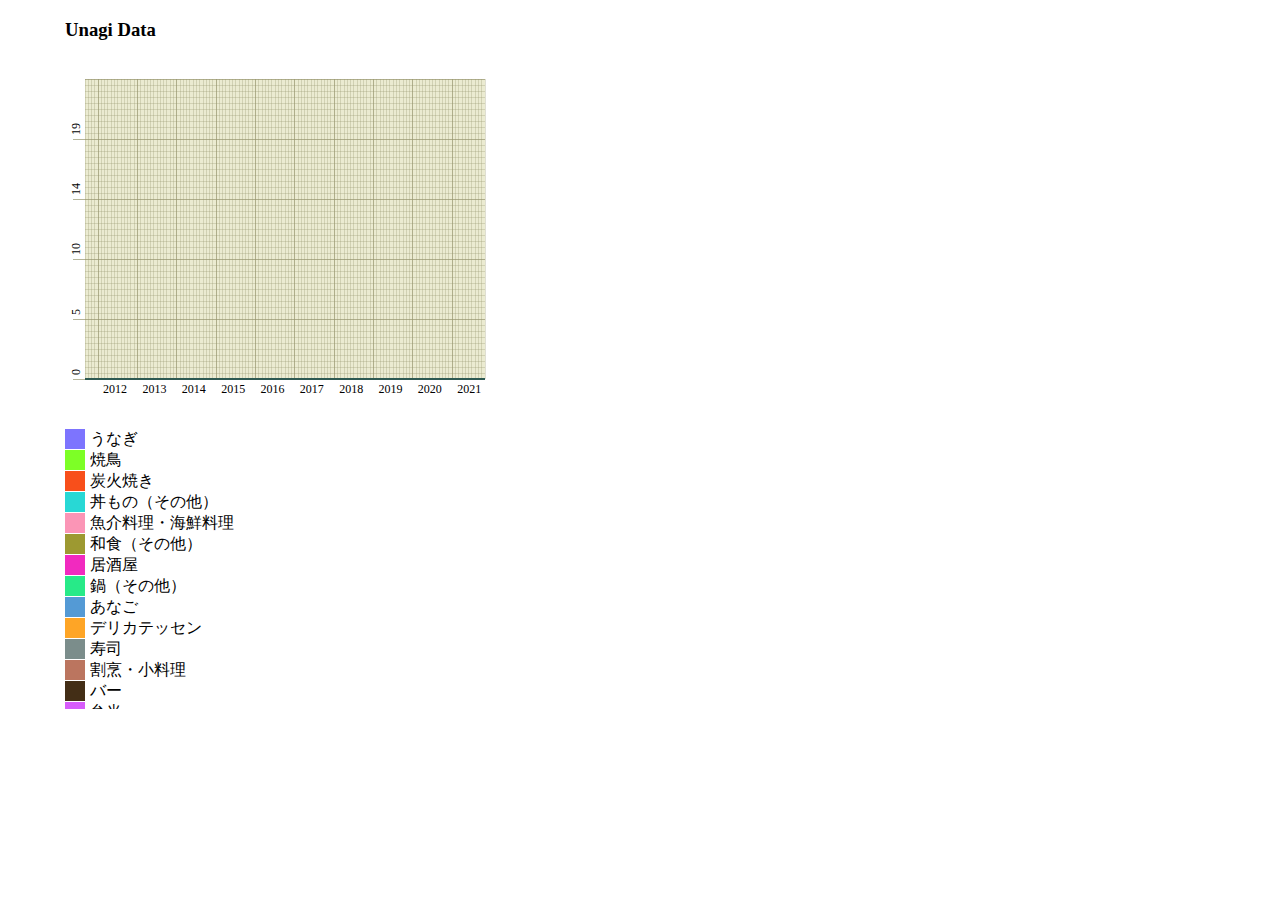
==== line_graph/index.html @ 62ab78a8 "折れ線グラフが書けるようになりました." ====
<!DOCTYPE html>
<meta charset="utf-8">
<link href='style.css' rel='stylesheet' type='text/css'>
<body>
<div id="contentDiv"></div>
<script src="../data_analysis/unagi.js"></script>
<script src="../d3.js"></script>

<script>
function distQuant(data, id){

    var choice_legend = {}
    for(var i = 0; i < data.genre_num; i++) {
        choice_legend[i] = false;
    }
    var true_num = 0;
    var legends = [];
    for(var i = 0; i < data.genre_num; i++) {
        legends.push(data.genre[i]);
    }

	function getPoints(_, i){		return _.map(function(d,j){ return {x:j, y:0};});	}
	/* function to return 0 for all attributes except k-th attribute.*/
    function getPointsZeroMulti(_, i) {return _.map(function(d,j){ return {x:j, y:(choice_legend[i] ? d[i] : 0 )};});	}
	function toComma(x) {    return x.toString().replace(/\B(?=(\d{3})+(?!\d))/g, ","); }
		
	var width=400, height=300, margin=20;
	var colors = ["#7D74FE","#7DFF26","#F84F1B","#28D8D5","#FB95B6","#9D9931","#F12ABF","#27EA88","#549AD5","#FEA526","#7B8D8B","#BB755F","#432E16",
"#D75CFB","#44E337","#51EBE3","#ED3D24","#4069AE","#E1CC72","#E33E88","#D8A3B3","#428B50","#66F3A3","#E28A2A","#B2594D","#609297","#E8F03F","#3D2241",
"#954EB3","#6A771C","#58AE2E","#75C5E9","#BBEB85","#A7DAB9","#6578E6","#932C5F","#865A26","#CC78B9","#2E5A52","#8C9D79","#9F6270","#6D3377","#551927","#DE8D5A",
"#E3DEA8","#C3C9DB","#3A5870","#CD3B4F","#E476E3","#DCAB94","#33386D","#4DA284","#817AA5","#8D8384","#624F49","#8E211F","#9E785B","#355C22","#D4ADDE",
"#A98229","#E88B87","#28282D","#253719","#BD89E1","#EB33D8","#6D311F","#DF45AA","#E86723","#6CE5BC","#765175","#942C42","#986CEB","#8CC488","#8395E3",
"#D96F98","#9E2F83","#CFCBB8","#4AB9B7","#E7AC2C","#E96D59","#929752","#5E54A9","#CCBA3F","#BD3CB8","#408A2C","#8AE32E","#5E5621","#ADD837","#BE3221","#8DA12E",
"#3BC58B","#6EE259","#52D170","#D2A867","#5C9CCD","#DB6472","#B9E8E0","#CDE067","#9C5615","#536C4F","#A74725","#CBD88A","#DF3066","#E9D235","#EE404C","#7DB362",
"#B1EDA3","#71D2E1","#A954DC","#91DF6E","#CB6429","#D64ADC"];

	var min_date_list = data.min_date.split("-");
	var max_date_list = data.max_date.split("-");
	dateMin = Number(min_date_list[0]) + 1/12*(Number(min_date_list[1])-1);
	dateMax = Number(max_date_list[0]) + 1/12*(Number(max_date_list[1])-1);
	
	function draw(type){
		var maxT = d3.max(data[type].map(function(d){ return d3.sum(d); }));
		
		function tW(d){ return x(d); }
		function tH(d){ return y(d*maxT/50); }
		
		var svg =d3.select("#"+id).select("."+type);
		
		//x and y axis maps.
		var x = d3.scaleLinear().domain([0, data[type].length - 1]).range([0, width]);
		var y = d3.scaleLinear().domain([0, maxT]).range([height, 0]);
		
		//draw yellow background for graph.
		svg.append("rect").attr("x",0).attr("y",0).attr("width",width).attr("height",height).style("fill","rgb(235,235,209)");
		
		// draw vertical lines of the grid.
		svg.selectAll(".vlines").data(d3.range(data.dist.length)).enter().append("line").attr("class","vlines")
			.attr("x1",tW).attr("y1",0)
			.attr("x2", tW).attr("y2",function(d,i){ return  (Number(min_date_list[1]) + d) % 12 == 1 && (Number(min_date_list[1]) + d) % 12 != 1? height+12: height;});
		
		//draw horizontal lines of the grid.
		svg.selectAll(".hlines").data(d3.range(51)).enter().append("line").attr("class","hlines")
			.attr("x1",function(d,i){ return d%10 ==0 && d!= 50? -12: 0;})
			.attr("y1",tH).attr("x2", width).attr("y2",tH);
			
		// make every 10th line in the grid darker.	
		svg.selectAll(".hlines").filter(function(d){ return d%10==0}).style("stroke-opacity",0.7);
		svg.selectAll(".vlines").filter(function(d){ return (Number(min_date_list[1]) + d) % 12 == 1}).style("stroke-opacity",0.7);
		
		function getHLabel(d,i){
			if(type=="dist"){ // for distribution graph use the min and max to get the 5 label values.
				var r= dateMin +d*(1/12); 
				var year = Math.trunc(r);
				var day = Math.trunc((r - year)/(1/12));
				return year;
			}else{ // for quantile graph, use label 20, 40, 60, and 80.
				return (i*20)+' %';
			}	
		}
		
		function getVLabel(d,i){
			if(type=="dist"){ // for dist use the maximum for sum of frequencies and divide it into 5 pieces.
				return Math.round(maxT*i/5);
			}else{ // for quantile graph, use percentages in increments of 20%.
				return (i*20)+' %';
			}	
		}
		// add horizontal axis labels
		svg.append("g").attr("class","hlabels")
			.selectAll("text").data(d3.range(data.dist.length).filter(function(d){ return (Number(min_date_list[1]) + d) % 12 == 1;})).enter().append("text")
			.text(getHLabel).attr("x",function(d,i){ return tW(d)+5;}).attr("y",height+14);	
			
		// add vertical axes labels.
		svg.append("g").attr("class","vlabels")
			.selectAll("text").data(d3.range(41).filter(function(d){ return d%10==0 })).enter().append("text")
			.attr("transform",function(d,i){ return "translate(-10,"+(tH(d)-14)+")rotate(-90)";})
			.text(getVLabel).attr("x",-10).attr("y",function(d){ return 5;});	
		
		var graph_line = d3.line().x(function(d) { return x(d.x); })
			.y(function(d) { return y(d.y); });

		dataset = data.genre.map(function(d,i){ return getPoints(data[type], i);});

		svg.selectAll("path").data(dataset).enter()
			.append("path").attr("d", graph_line).attr("stroke-width", 2)
			.attr("stroke", function(d,i) {return colors[i]; }).attr("fill", "none");

			
	}
	
	function transitionDefault(type){
		var maxT = d3.max(data[type].map(function(d){ return d3.sum(d); }));
		
		function tW(d){ return x(d); }
		function tH(d){ return y(d*maxT/50); }

		var x = d3.scaleLinear().domain([0, data[type].length - 1]).range([0, width]);
		var y = d3.scaleLinear().domain([0, maxT]).range([height, 0]);


		// transition the lines, areas, and labels.
		var svg = d3.select("#"+id).select("."+type);	

		var graph_line = d3.line().x(function(d) { return x(d.x); })
			.y(function(d) { return y(d.y); });

		dataset = data.genre.map(function(d,i){ return getPoints(data[type], i);});


		svg.selectAll("path")
			.data(dataset)
			.transition().duration(500)
			.attr("d", graph_line);// .attr("fill", "none");

		svg.selectAll(".vlines").transition().duration(500).attr("x1",tW).attr("x2", tW);			
		svg.selectAll(".hlines").transition().duration(500).attr("y1",tH).attr("y2",tH);			
		svg.selectAll(".vlabels").selectAll("text").transition().duration(500)
			.attr("transform",function(d,i){ return "translate(-10,"+(tH(d)-14)+")rotate(-90)";});	
			
	}


    function transitionClick(type){
        if (true_num == 0) {
            transitionDefault("dist");
            return;
        }
		var maxT = d3.max(data[type].map(function(d){ return d3.sum(d); }));
		var max  = d3.max(data[type].map(function(d){ 
            var sum_choice = 0;
            for (var i = 0; i < data.genre_num; i++) {
                if (choice_legend[i]) {
                    sum_choice += d[i];
                }
            }
            return sum_choice; 
        }));
		
		var x = d3.scaleLinear().domain([0, data[type].length - 1]).range([0, width]);
		var y = d3.scaleLinear().domain([0, max]).range([height, 0]);
		
		function tW(d){ return x(d); }
		function tH(d){ return y(d*maxT/50); }

		var svg = d3.select("#"+id).select("."+type);
		//transition all the lines, labels, and areas.
		var graph_line = d3.line().x(function(d) { return x(d.x); })
			.y(function(d) { return y(d.y); });

		dataset = data.genre.map(function(d,i){ return getPointsZeroMulti(data[type], i);});


		svg.selectAll("path")
			.data(dataset)
			.transition().duration(500)
			.attr("d", graph_line).attr("fill", "none");

			
		svg.selectAll(".vlines").transition().duration(500).attr("x1",tW).attr("x2", tW);			
		svg.selectAll(".hlines").transition().duration(500).attr("y1",tH).attr("y2",tH);						
		svg.selectAll(".vlabels").selectAll("text").transition().duration(500)
			.attr("transform",function(d,i){ return "translate(-10,"+(tH(d)-14)+")rotate(-90)";});	
		
	}

	// add title.
	d3.select("#"+id).append("h3").text(data.title);
	
	// add svg and set attributes for distribution.
	d3.select("#"+id).append("svg").attr("width",width+2*margin).attr("height",height+2*margin)
		.append("g").attr("transform","translate("+margin+","+margin+")").attr("class","dist");
		
	//add svg and set attributes for quantil.
	d3.select("#"+id).append("svg").attr("width",width+2*margin).attr("height",height+2*margin)
		.append("g").attr("transform","translate("+margin+","+margin+")").attr("class","quant");
	
	// Draw the two graphs.
	draw("dist");
	// draw("quant");			
		
	// draw legends.
	var legRow = d3.select("#"+id).append("div").attr("class","legend")
		.append("table").selectAll("tr").data(data.genre).enter().append("tr").append("td");
	legRow.append("div").style("background",function(d,i){ return colors[i];})
		.on("click", function(event, d) {
			var index = legends.indexOf(d);
            if (choice_legend[index]) {
                choice_legend[index] = false;
                true_num--;
            }
            else {
                choice_legend[index] = true;
                true_num++;
            }
            legRow.style("background-color", function(d) {
				var index = legends.indexOf(d);
                if (choice_legend[index]) {
                    return "skyblue";
                }
                return "white";
            });	
			transitionClick("dist");
        });
		
	legRow.append("span").text(function(d){ return d;})
		.on("click", function(event, d) {
			var index = legends.indexOf(d);
            if (choice_legend[index]) {
                choice_legend[index] = false;
                true_num--;
            }
            else {
                choice_legend[index] = true;
                true_num++;
            }
            legRow.style("background-color", function(d) {
				var index = legends.indexOf(d);
                if (choice_legend[index]) {
                    return "skyblue";
                }
                return "white";
            });	
			transitionClick("dist");
        });
}

function drawAll(data, id){

	var seg = d3.select("#"+id).selectAll("div").data(d3.range(data.length)).enter()
		.append("div").attr("id",function(d,i){ return "segment"+i;}).attr("class","shopdatadiv");
		
	d3.range(data.length).forEach(function(d,i){distQuant(data[i], "segment"+i );});
}
drawAll(ShopData, "contentDiv");

</script>
---- line_graph/style.css ----
path{
	fill-opacity:0.8;
	/* stroke-opacity:1; */
}
.vlines, .hlines{
	stroke:rgb(150,148,109);
	shape-rendering:crispEdges;
	stroke-width:1px;
	stroke-opacity:0.3;
}
.hlabels line, .vlabels line{
	stroke:rgb(150,148,109);
	shape-rendering:crispEdges;
	stroke-width:1px;
	stroke-opacity:0.7;
}
.hlabels text, .vlabels text{
	color:rgb(150,148,109);
	font-size:12px;
}
body{
	width:1150px;
	margin:10px auto;
}
svg{
	display:inline;
	float:left;
}
.legend{
	display:inline-block;
	margin:10px;
	margin-top:30px;
	margin-left:0;
	max-height:280px;
	min-width:190px;
	overflow:auto;
}
.legend table{
	border-collapse:collapse;
	border-spacing:0;
}
.legend tr, .legend td, .legend div{
	margin:0;
	padding:0;
}
.legend div{
	width:20px;
	height:20px;
	float: left;
}
.legend span{
	padding: 0 5px;
	margin:0
}
.legend tr:hover{
	background:silver;
}
.distquantdiv{
	clear:both;
	padding:10px;
	overflow:hidden;
	margin: 20px;
}
.distquantdiv h3{
	padding-left: 40px;
	margin-bottom:0;
}
.stat{
	font-size:12px;
}
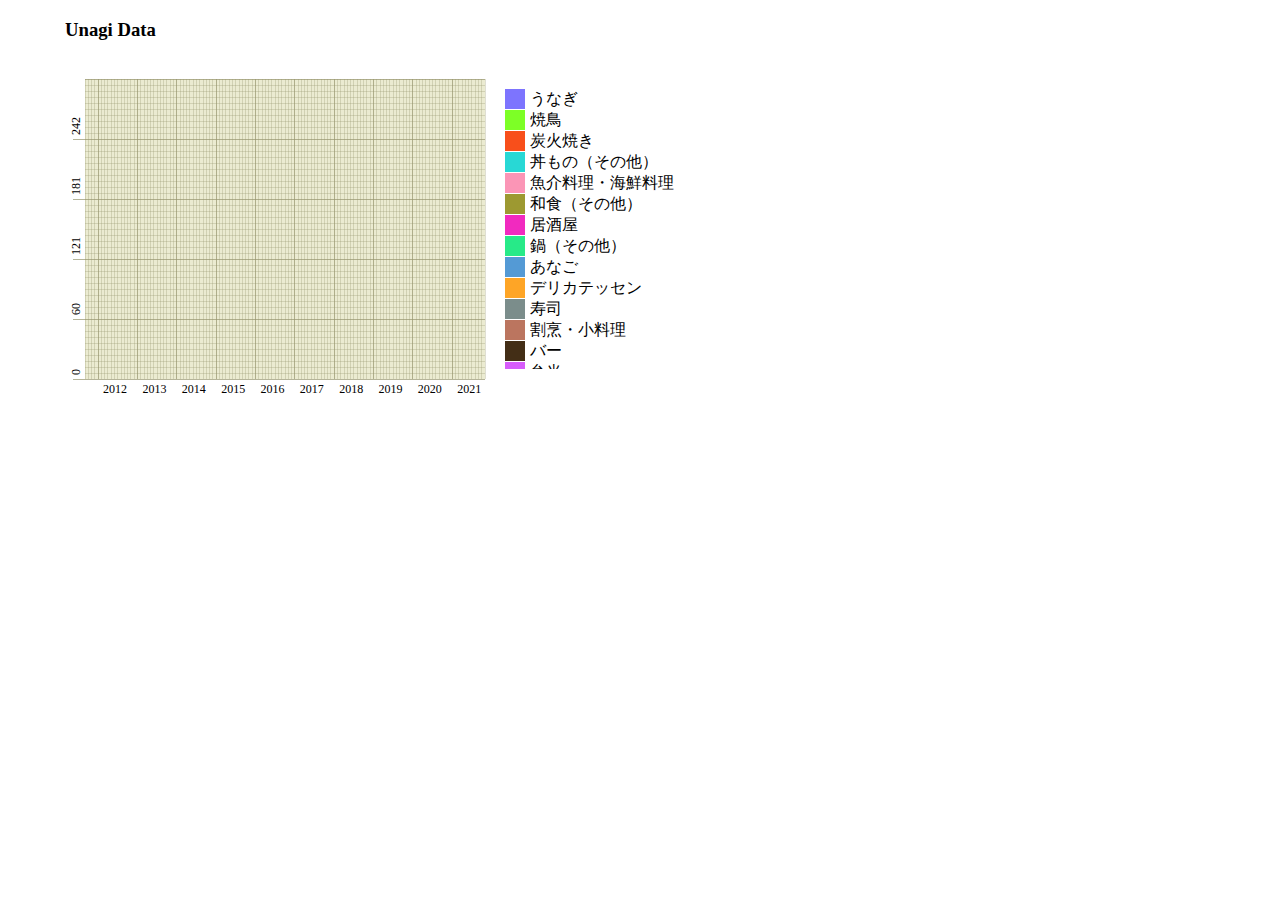
==== commit 807e4360: "line graph" ====
--- a/line_graph/index.html
+++ b/line_graph/index.html
@@ -3,7 +3,7 @@
 <link href='style.css' rel='stylesheet' type='text/css'>
 <body>
 <div id="contentDiv"></div>
-<script src="../data_analysis/unagi.js"></script>
+<script src="../data/data_graph/unagi_line.js"></script>
 <script src="../d3.js"></script>
 
 <script>
@@ -41,15 +41,16 @@
 	
 	function draw(type){
 		var maxT = d3.max(data[type].map(function(d){ return d3.sum(d); }));
+		var minT = d3.min(data[type].map(function(d){ return d3.sum(d); }));
 		
 		function tW(d){ return x(d); }
-		function tH(d){ return y(d*maxT/50); }
+		function tH(d){ return y(minT + d*(maxT-minT)/50); }
 		
 		var svg =d3.select("#"+id).select("."+type);
 		
 		//x and y axis maps.
 		var x = d3.scaleLinear().domain([0, data[type].length - 1]).range([0, width]);
-		var y = d3.scaleLinear().domain([0, maxT]).range([height, 0]);
+		var y = d3.scaleLinear().domain([minT, maxT]).range([height, 0]);
 		
 		//draw yellow background for graph.
 		svg.append("rect").attr("x",0).attr("y",0).attr("width",width).attr("height",height).style("fill","rgb(235,235,209)");
@@ -74,17 +75,13 @@
 				var year = Math.trunc(r);
 				var day = Math.trunc((r - year)/(1/12));
 				return year;
-			}else{ // for quantile graph, use label 20, 40, 60, and 80.
-				return (i*20)+' %';
-			}	
+			}
 		}
 		
 		function getVLabel(d,i){
 			if(type=="dist"){ // for dist use the maximum for sum of frequencies and divide it into 5 pieces.
 				return Math.round(maxT*i/5);
-			}else{ // for quantile graph, use percentages in increments of 20%.
-				return (i*20)+' %';
-			}	
+			}
 		}
 		// add horizontal axis labels
 		svg.append("g").attr("class","hlabels")
@@ -103,7 +100,12 @@
 		dataset = data.genre.map(function(d,i){ return getPoints(data[type], i);});
 
 		svg.selectAll("path").data(dataset).enter()
-			.append("path").attr("d", graph_line).attr("stroke-width", 2)
+			.append("path").attr("d", graph_line)
+			.attr("stroke-width", function(d,i) {
+				if (choice_legend[i]) {
+					return 2;
+				}
+				return 0;})
 			.attr("stroke", function(d,i) {return colors[i]; }).attr("fill", "none");
 
 			
@@ -111,12 +113,13 @@
 	
 	function transitionDefault(type){
 		var maxT = d3.max(data[type].map(function(d){ return d3.sum(d); }));
+		var minT = d3.min(data[type].map(function(d){ return d3.sum(d); }));
 		
 		function tW(d){ return x(d); }
-		function tH(d){ return y(d*maxT/50); }
+		function tH(d){ return y(minT + d*(maxT-minT)/50); }
 
 		var x = d3.scaleLinear().domain([0, data[type].length - 1]).range([0, width]);
-		var y = d3.scaleLinear().domain([0, maxT]).range([height, 0]);
+		var y = d3.scaleLinear().domain([minT, maxT]).range([height, 0]);
 
 
 		// transition the lines, areas, and labels.
@@ -131,7 +134,13 @@
 		svg.selectAll("path")
 			.data(dataset)
 			.transition().duration(500)
-			.attr("d", graph_line);// .attr("fill", "none");
+			.attr("d", graph_line)
+			.attr("stroke-width", function(d,i) {
+				if (choice_legend[i]) {
+					return 2;
+				}
+				return 0;
+			});// .attr("fill", "none");
 
 		svg.selectAll(".vlines").transition().duration(500).attr("x1",tW).attr("x2", tW);			
 		svg.selectAll(".hlines").transition().duration(500).attr("y1",tH).attr("y2",tH);			
@@ -147,21 +156,32 @@
             return;
         }
 		var maxT = d3.max(data[type].map(function(d){ return d3.sum(d); }));
+		var minT = d3.min(data[type].map(function(d){ return d3.sum(d); }));
 		var max  = d3.max(data[type].map(function(d){ 
-            var sum_choice = 0;
+            var max_choice = 0;
             for (var i = 0; i < data.genre_num; i++) {
                 if (choice_legend[i]) {
-                    sum_choice += d[i];
-                }
-            }
-            return sum_choice; 
+                    max_choice = max_choice < d[i] ? d[i] : max_choice;
+                }
+            }
+            return max_choice; 
         }));
+
+		var min  = d3.min(data[type].map(function(d){ 
+            var min_choice = 0;
+            for (var i = 0; i < data.genre_num; i++) {
+                if (choice_legend[i]) {
+                    min_choice = min_choice > d[i] ? d[i] : min_choice;;
+                }
+            }
+            return min_choice; 
+        }));
 		
 		var x = d3.scaleLinear().domain([0, data[type].length - 1]).range([0, width]);
-		var y = d3.scaleLinear().domain([0, max]).range([height, 0]);
+		var y = d3.scaleLinear().domain([min, max]).range([height, 0]);
 		
 		function tW(d){ return x(d); }
-		function tH(d){ return y(d*maxT/50); }
+		function tH(d){ return y(minT + d*(maxT-minT)/50); }
 
 		var svg = d3.select("#"+id).select("."+type);
 		//transition all the lines, labels, and areas.
@@ -174,7 +194,13 @@
 		svg.selectAll("path")
 			.data(dataset)
 			.transition().duration(500)
-			.attr("d", graph_line).attr("fill", "none");
+			.attr("d", graph_line).attr("fill", "none")
+			.attr("stroke-width", function(d,i) {
+				if (choice_legend[i]) {
+					return 2;
+				}
+				return 0;
+			});
 
 			
 		svg.selectAll(".vlines").transition().duration(500).attr("x1",tW).attr("x2", tW);			
@@ -191,13 +217,8 @@
 	d3.select("#"+id).append("svg").attr("width",width+2*margin).attr("height",height+2*margin)
 		.append("g").attr("transform","translate("+margin+","+margin+")").attr("class","dist");
 		
-	//add svg and set attributes for quantil.
-	d3.select("#"+id).append("svg").attr("width",width+2*margin).attr("height",height+2*margin)
-		.append("g").attr("transform","translate("+margin+","+margin+")").attr("class","quant");
-	
-	// Draw the two graphs.
-	draw("dist");
-	// draw("quant");			
+	// Draw the a graph.
+	draw("dist");			
 		
 	// draw legends.
 	var legRow = d3.select("#"+id).append("div").attr("class","legend")
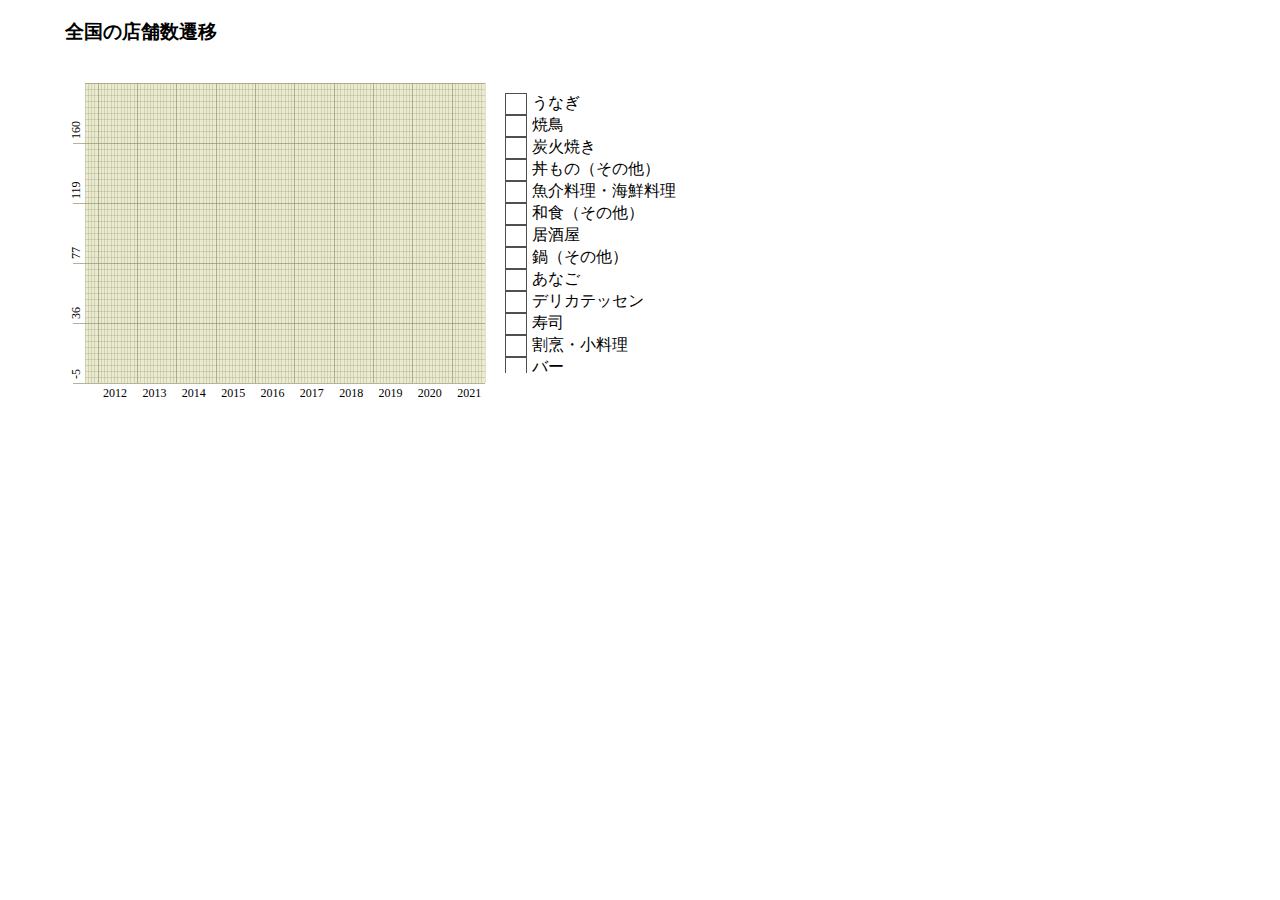
==== commit 7ede3e83: "都道府県ごとのグラフデータのフォーマット" ====
--- a/line_graph/index.html
+++ b/line_graph/index.html
@@ -4,275 +4,21 @@
 <body>
 <div id="contentDiv"></div>
 <script src="../data/data_graph/unagi_line.js"></script>
+<script src="./test_line_graph.js"></script>
 <script src="../d3.js"></script>
 
 <script>
-function distQuant(data, id){
 
-    var choice_legend = {}
-    for(var i = 0; i < data.genre_num; i++) {
-        choice_legend[i] = false;
-    }
-    var true_num = 0;
-    var legends = [];
-    for(var i = 0; i < data.genre_num; i++) {
-        legends.push(data.genre[i]);
-    }
-
-	function getPoints(_, i){		return _.map(function(d,j){ return {x:j, y:0};});	}
-	/* function to return 0 for all attributes except k-th attribute.*/
-    function getPointsZeroMulti(_, i) {return _.map(function(d,j){ return {x:j, y:(choice_legend[i] ? d[i] : 0 )};});	}
-	function toComma(x) {    return x.toString().replace(/\B(?=(\d{3})+(?!\d))/g, ","); }
-		
-	var width=400, height=300, margin=20;
-	var colors = ["#7D74FE","#7DFF26","#F84F1B","#28D8D5","#FB95B6","#9D9931","#F12ABF","#27EA88","#549AD5","#FEA526","#7B8D8B","#BB755F","#432E16",
-"#D75CFB","#44E337","#51EBE3","#ED3D24","#4069AE","#E1CC72","#E33E88","#D8A3B3","#428B50","#66F3A3","#E28A2A","#B2594D","#609297","#E8F03F","#3D2241",
-"#954EB3","#6A771C","#58AE2E","#75C5E9","#BBEB85","#A7DAB9","#6578E6","#932C5F","#865A26","#CC78B9","#2E5A52","#8C9D79","#9F6270","#6D3377","#551927","#DE8D5A",
-"#E3DEA8","#C3C9DB","#3A5870","#CD3B4F","#E476E3","#DCAB94","#33386D","#4DA284","#817AA5","#8D8384","#624F49","#8E211F","#9E785B","#355C22","#D4ADDE",
-"#A98229","#E88B87","#28282D","#253719","#BD89E1","#EB33D8","#6D311F","#DF45AA","#E86723","#6CE5BC","#765175","#942C42","#986CEB","#8CC488","#8395E3",
-"#D96F98","#9E2F83","#CFCBB8","#4AB9B7","#E7AC2C","#E96D59","#929752","#5E54A9","#CCBA3F","#BD3CB8","#408A2C","#8AE32E","#5E5621","#ADD837","#BE3221","#8DA12E",
-"#3BC58B","#6EE259","#52D170","#D2A867","#5C9CCD","#DB6472","#B9E8E0","#CDE067","#9C5615","#536C4F","#A74725","#CBD88A","#DF3066","#E9D235","#EE404C","#7DB362",
-"#B1EDA3","#71D2E1","#A954DC","#91DF6E","#CB6429","#D64ADC"];
-
-	var min_date_list = data.min_date.split("-");
-	var max_date_list = data.max_date.split("-");
-	dateMin = Number(min_date_list[0]) + 1/12*(Number(min_date_list[1])-1);
-	dateMax = Number(max_date_list[0]) + 1/12*(Number(max_date_list[1])-1);
-	
-	function draw(type){
-		var maxT = d3.max(data[type].map(function(d){ return d3.sum(d); }));
-		var minT = d3.min(data[type].map(function(d){ return d3.sum(d); }));
-		
-		function tW(d){ return x(d); }
-		function tH(d){ return y(minT + d*(maxT-minT)/50); }
-		
-		var svg =d3.select("#"+id).select("."+type);
-		
-		//x and y axis maps.
-		var x = d3.scaleLinear().domain([0, data[type].length - 1]).range([0, width]);
-		var y = d3.scaleLinear().domain([minT, maxT]).range([height, 0]);
-		
-		//draw yellow background for graph.
-		svg.append("rect").attr("x",0).attr("y",0).attr("width",width).attr("height",height).style("fill","rgb(235,235,209)");
-		
-		// draw vertical lines of the grid.
-		svg.selectAll(".vlines").data(d3.range(data.dist.length)).enter().append("line").attr("class","vlines")
-			.attr("x1",tW).attr("y1",0)
-			.attr("x2", tW).attr("y2",function(d,i){ return  (Number(min_date_list[1]) + d) % 12 == 1 && (Number(min_date_list[1]) + d) % 12 != 1? height+12: height;});
-		
-		//draw horizontal lines of the grid.
-		svg.selectAll(".hlines").data(d3.range(51)).enter().append("line").attr("class","hlines")
-			.attr("x1",function(d,i){ return d%10 ==0 && d!= 50? -12: 0;})
-			.attr("y1",tH).attr("x2", width).attr("y2",tH);
-			
-		// make every 10th line in the grid darker.	
-		svg.selectAll(".hlines").filter(function(d){ return d%10==0}).style("stroke-opacity",0.7);
-		svg.selectAll(".vlines").filter(function(d){ return (Number(min_date_list[1]) + d) % 12 == 1}).style("stroke-opacity",0.7);
-		
-		function getHLabel(d,i){
-			if(type=="dist"){ // for distribution graph use the min and max to get the 5 label values.
-				var r= dateMin +d*(1/12); 
-				var year = Math.trunc(r);
-				var day = Math.trunc((r - year)/(1/12));
-				return year;
-			}
-		}
-		
-		function getVLabel(d,i){
-			if(type=="dist"){ // for dist use the maximum for sum of frequencies and divide it into 5 pieces.
-				return Math.round(maxT*i/5);
-			}
-		}
-		// add horizontal axis labels
-		svg.append("g").attr("class","hlabels")
-			.selectAll("text").data(d3.range(data.dist.length).filter(function(d){ return (Number(min_date_list[1]) + d) % 12 == 1;})).enter().append("text")
-			.text(getHLabel).attr("x",function(d,i){ return tW(d)+5;}).attr("y",height+14);	
-			
-		// add vertical axes labels.
-		svg.append("g").attr("class","vlabels")
-			.selectAll("text").data(d3.range(41).filter(function(d){ return d%10==0 })).enter().append("text")
-			.attr("transform",function(d,i){ return "translate(-10,"+(tH(d)-14)+")rotate(-90)";})
-			.text(getVLabel).attr("x",-10).attr("y",function(d){ return 5;});	
-		
-		var graph_line = d3.line().x(function(d) { return x(d.x); })
-			.y(function(d) { return y(d.y); });
-
-		dataset = data.genre.map(function(d,i){ return getPoints(data[type], i);});
-
-		svg.selectAll("path").data(dataset).enter()
-			.append("path").attr("d", graph_line)
-			.attr("stroke-width", function(d,i) {
-				if (choice_legend[i]) {
-					return 2;
-				}
-				return 0;})
-			.attr("stroke", function(d,i) {return colors[i]; }).attr("fill", "none");
-
-			
-	}
-	
-	function transitionDefault(type){
-		var maxT = d3.max(data[type].map(function(d){ return d3.sum(d); }));
-		var minT = d3.min(data[type].map(function(d){ return d3.sum(d); }));
-		
-		function tW(d){ return x(d); }
-		function tH(d){ return y(minT + d*(maxT-minT)/50); }
-
-		var x = d3.scaleLinear().domain([0, data[type].length - 1]).range([0, width]);
-		var y = d3.scaleLinear().domain([minT, maxT]).range([height, 0]);
+// 選択されたジャンルを保持する辞書{index: true or false}
+var choice_genres = {};
+for(var i in ShopData[0].genre) {
+        choice_genres[i] = false;
+}
+var true_num = 0;
 
 
-		// transition the lines, areas, and labels.
-		var svg = d3.select("#"+id).select("."+type);	
-
-		var graph_line = d3.line().x(function(d) { return x(d.x); })
-			.y(function(d) { return y(d.y); });
-
-		dataset = data.genre.map(function(d,i){ return getPoints(data[type], i);});
-
-
-		svg.selectAll("path")
-			.data(dataset)
-			.transition().duration(500)
-			.attr("d", graph_line)
-			.attr("stroke-width", function(d,i) {
-				if (choice_legend[i]) {
-					return 2;
-				}
-				return 0;
-			});// .attr("fill", "none");
-
-		svg.selectAll(".vlines").transition().duration(500).attr("x1",tW).attr("x2", tW);			
-		svg.selectAll(".hlines").transition().duration(500).attr("y1",tH).attr("y2",tH);			
-		svg.selectAll(".vlabels").selectAll("text").transition().duration(500)
-			.attr("transform",function(d,i){ return "translate(-10,"+(tH(d)-14)+")rotate(-90)";});	
-			
-	}
-
-
-    function transitionClick(type){
-        if (true_num == 0) {
-            transitionDefault("dist");
-            return;
-        }
-		var maxT = d3.max(data[type].map(function(d){ return d3.sum(d); }));
-		var minT = d3.min(data[type].map(function(d){ return d3.sum(d); }));
-		var max  = d3.max(data[type].map(function(d){ 
-            var max_choice = 0;
-            for (var i = 0; i < data.genre_num; i++) {
-                if (choice_legend[i]) {
-                    max_choice = max_choice < d[i] ? d[i] : max_choice;
-                }
-            }
-            return max_choice; 
-        }));
-
-		var min  = d3.min(data[type].map(function(d){ 
-            var min_choice = 0;
-            for (var i = 0; i < data.genre_num; i++) {
-                if (choice_legend[i]) {
-                    min_choice = min_choice > d[i] ? d[i] : min_choice;;
-                }
-            }
-            return min_choice; 
-        }));
-		
-		var x = d3.scaleLinear().domain([0, data[type].length - 1]).range([0, width]);
-		var y = d3.scaleLinear().domain([min, max]).range([height, 0]);
-		
-		function tW(d){ return x(d); }
-		function tH(d){ return y(minT + d*(maxT-minT)/50); }
-
-		var svg = d3.select("#"+id).select("."+type);
-		//transition all the lines, labels, and areas.
-		var graph_line = d3.line().x(function(d) { return x(d.x); })
-			.y(function(d) { return y(d.y); });
-
-		dataset = data.genre.map(function(d,i){ return getPointsZeroMulti(data[type], i);});
-
-
-		svg.selectAll("path")
-			.data(dataset)
-			.transition().duration(500)
-			.attr("d", graph_line).attr("fill", "none")
-			.attr("stroke-width", function(d,i) {
-				if (choice_legend[i]) {
-					return 2;
-				}
-				return 0;
-			});
-
-			
-		svg.selectAll(".vlines").transition().duration(500).attr("x1",tW).attr("x2", tW);			
-		svg.selectAll(".hlines").transition().duration(500).attr("y1",tH).attr("y2",tH);						
-		svg.selectAll(".vlabels").selectAll("text").transition().duration(500)
-			.attr("transform",function(d,i){ return "translate(-10,"+(tH(d)-14)+")rotate(-90)";});	
-		
-	}
-
-	// add title.
-	d3.select("#"+id).append("h3").text(data.title);
-	
-	// add svg and set attributes for distribution.
-	d3.select("#"+id).append("svg").attr("width",width+2*margin).attr("height",height+2*margin)
-		.append("g").attr("transform","translate("+margin+","+margin+")").attr("class","dist");
-		
-	// Draw the a graph.
-	draw("dist");			
-		
-	// draw legends.
-	var legRow = d3.select("#"+id).append("div").attr("class","legend")
-		.append("table").selectAll("tr").data(data.genre).enter().append("tr").append("td");
-	legRow.append("div").style("background",function(d,i){ return colors[i];})
-		.on("click", function(event, d) {
-			var index = legends.indexOf(d);
-            if (choice_legend[index]) {
-                choice_legend[index] = false;
-                true_num--;
-            }
-            else {
-                choice_legend[index] = true;
-                true_num++;
-            }
-            legRow.style("background-color", function(d) {
-				var index = legends.indexOf(d);
-                if (choice_legend[index]) {
-                    return "skyblue";
-                }
-                return "white";
-            });	
-			transitionClick("dist");
-        });
-		
-	legRow.append("span").text(function(d){ return d;})
-		.on("click", function(event, d) {
-			var index = legends.indexOf(d);
-            if (choice_legend[index]) {
-                choice_legend[index] = false;
-                true_num--;
-            }
-            else {
-                choice_legend[index] = true;
-                true_num++;
-            }
-            legRow.style("background-color", function(d) {
-				var index = legends.indexOf(d);
-                if (choice_legend[index]) {
-                    return "skyblue";
-                }
-                return "white";
-            });	
-			transitionClick("dist");
-        });
-}
-
-function drawAll(data, id){
-
-	var seg = d3.select("#"+id).selectAll("div").data(d3.range(data.length)).enter()
-		.append("div").attr("id",function(d,i){ return "segment"+i;}).attr("class","shopdatadiv");
-		
-	d3.range(data.length).forEach(function(d,i){distQuant(data[i], "segment"+i );});
-}
+sessionStorage.setItem("choice_genres" , JSON.stringify(choice_genres));
+sessionStorage.setItem("true_num", true_num);
 drawAll(ShopData, "contentDiv");
 
 </script>
--- a/line_graph/style.css
+++ b/line_graph/style.css
@@ -47,6 +47,7 @@
 	width:20px;
 	height:20px;
 	float: left;
+	border: 1px solid #505050;
 }
 .legend span{
 	padding: 0 5px;
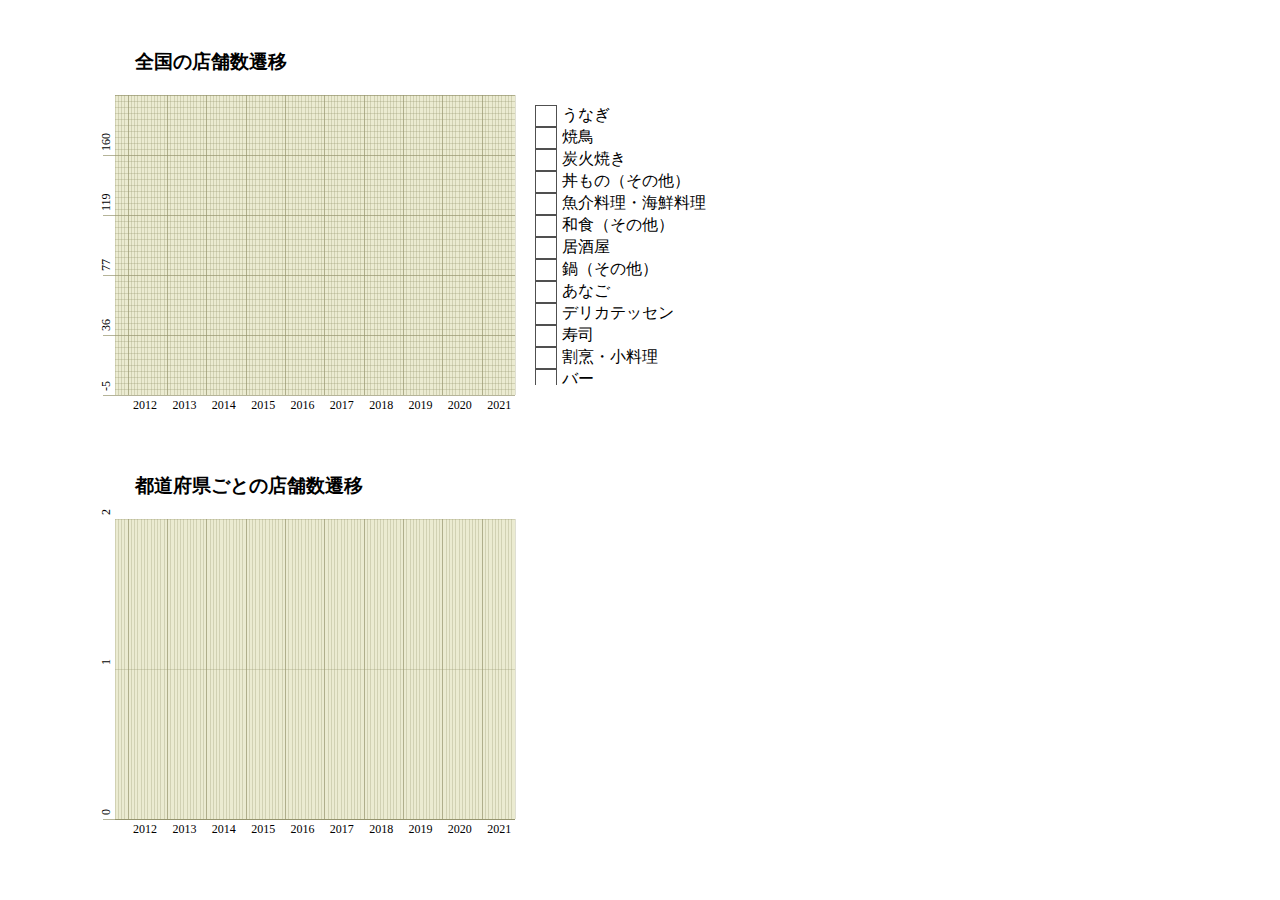
==== commit b9ca62f9: "都道府県ごとのグラフ" ====
--- a/line_graph/index.html
+++ b/line_graph/index.html
@@ -3,22 +3,44 @@
 <link href='style.css' rel='stylesheet' type='text/css'>
 <body>
 <div id="contentDiv"></div>
-<script src="../data/data_graph/unagi_line.js"></script>
+<div id="contentDivPre"></div>
+<script src="../data/data_graph/unagi_line_v2.js"></script>
+<script src="../data/data_graph/unagi_line_pref_v2.js"></script>
 <script src="./test_line_graph.js"></script>
+<script src="./pre_line_graph.js"></script>
 <script src="../d3.js"></script>
 
 <script>
-
-// 選択されたジャンルを保持する辞書{index: true or false}
 var choice_genres = {};
-for(var i in ShopData[0].genre) {
+for(var i of ShopData[0].genre) {
         choice_genres[i] = false;
 }
 var true_num = 0;
 
+var color_palette = ["#7D74FE","#7DFF26","#F84F1B","#28D8D5","#FB95B6","#9D9931","#F12ABF","#27EA88","#549AD5","#FEA526","#7B8D8B","#BB755F","#432E16",
+"#D75CFB","#44E337","#51EBE3","#ED3D24","#4069AE","#E1CC72","#E33E88","#D8A3B3","#428B50","#66F3A3","#E28A2A","#B2594D","#609297","#E8F03F","#3D2241",
+"#954EB3","#6A771C","#58AE2E","#75C5E9","#BBEB85","#A7DAB9","#6578E6","#932C5F","#865A26","#CC78B9","#2E5A52","#8C9D79","#9F6270","#6D3377","#551927","#DE8D5A",
+"#E3DEA8","#C3C9DB","#3A5870","#CD3B4F","#E476E3","#DCAB94","#33386D","#4DA284","#817AA5","#8D8384","#624F49","#8E211F","#9E785B","#355C22","#D4ADDE",
+"#A98229","#E88B87","#28282D","#253719","#BD89E1","#EB33D8","#6D311F","#DF45AA","#E86723","#6CE5BC","#765175","#942C42","#986CEB","#8CC488","#8395E3",
+"#D96F98","#9E2F83","#CFCBB8","#4AB9B7","#E7AC2C","#E96D59","#929752","#5E54A9","#CCBA3F","#BD3CB8","#408A2C","#8AE32E","#5E5621","#ADD837","#BE3221","#8DA12E",
+"#3BC58B","#6EE259","#52D170","#D2A867","#5C9CCD","#DB6472","#B9E8E0","#CDE067","#9C5615","#536C4F","#A74725","#CBD88A","#DF3066","#E9D235","#EE404C","#7DB362",
+"#B1EDA3","#71D2E1","#A954DC","#91DF6E","#CB6429","#D64ADC"];
+
+var colors = {};
+var index = 0;
+for (var c of color_palette) {
+	colors[index] = {color: c, genre:undefined};
+	index++;
+}
+
+var current_pre = "北海道";
 
 sessionStorage.setItem("choice_genres" , JSON.stringify(choice_genres));
 sessionStorage.setItem("true_num", true_num);
+sessionStorage.setItem("colors" , JSON.stringify(colors));
+sessionStorage.setItem("current_pre" , current_pre);
 drawAll(ShopData, "contentDiv");
+initAllPre(ShopPrefectureData, "contentDivPre");
+drawAllPre(ShopPrefectureData, "contentDivPre")
 
 </script>
--- a/line_graph/style.css
+++ b/line_graph/style.css
@@ -56,16 +56,40 @@
 .legend tr:hover{
 	background:silver;
 }
-.distquantdiv{
+.shopdatadiv{
 	clear:both;
 	padding:10px;
 	overflow:hidden;
 	margin: 20px;
 }
-.distquantdiv h3{
+.shopdatadiv h3{
 	padding-left: 40px;
 	margin-bottom:0;
 }
-.stat{
+
+.vlinesPre, .hlinesPre{
+	stroke:rgb(150,148,109);
+	shape-rendering:crispEdges;
+	stroke-width:1px;
+	stroke-opacity:0.3;
+}
+.hlabelsPre line, .vlabelsPre line{
+	stroke:rgb(150,148,109);
+	shape-rendering:crispEdges;
+	stroke-width:1px;
+	stroke-opacity:0.7;
+}
+.hlabelsPre text, .vlabelsPre text{
+	color:rgb(150,148,109);
 	font-size:12px;
 }
+.shopdatadivPre{
+	clear:both;
+	padding:10px;
+	overflow:hidden;
+	margin: 20px;
+}
+.shopdatadivPre h3{
+	padding-left: 40px;
+	margin-bottom:0;
+}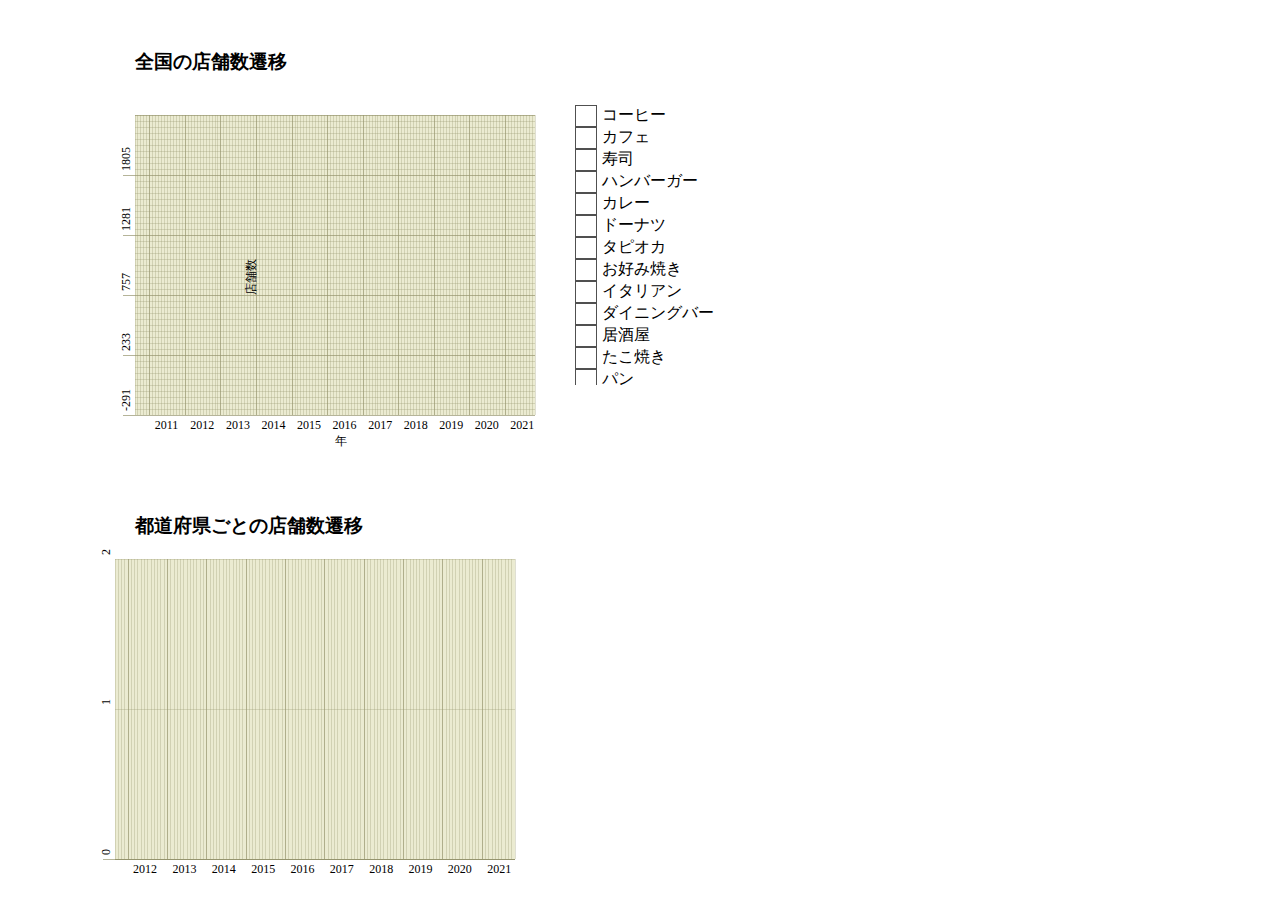
==== commit 4a3387b8: "軸被りをなくす" ====
--- a/line_graph/index.html
+++ b/line_graph/index.html
@@ -4,7 +4,7 @@
 <body>
 <div id="contentDiv"></div>
 <div id="contentDivPre"></div>
-<script src="../data/data_graph/unagi_line_v2.js"></script>
+<script src="../data/data_graph/aggregated_line_v2.js"></script>
 <script src="../data/data_graph/unagi_line_pref_v2.js"></script>
 <script src="./test_line_graph.js"></script>
 <script src="./pre_line_graph.js"></script>
@@ -41,6 +41,6 @@
 sessionStorage.setItem("current_pre" , current_pre);
 drawAll(ShopData, "contentDiv");
 initAllPre(ShopPrefectureData, "contentDivPre");
-drawAllPre(ShopPrefectureData, "contentDivPre")
+drawAllPre(ShopPrefectureData, "contentDivPre");
 
 </script>
